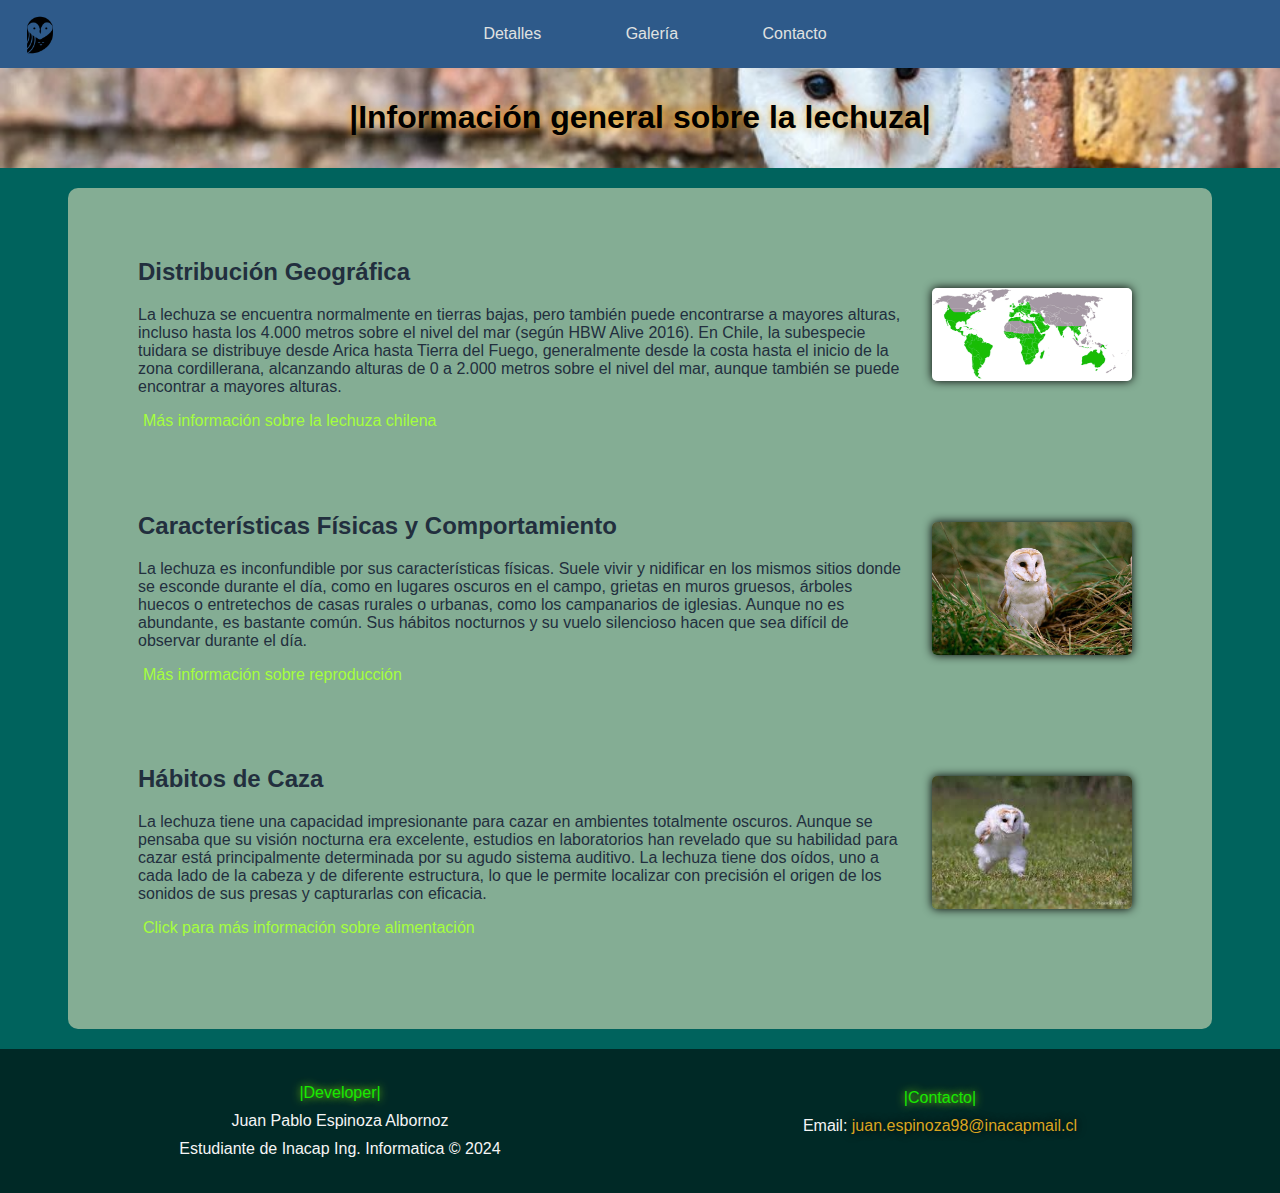
==== index.html @ 1cfc8706 "first commit" ====
<!DOCTYPE html>
<html lang="es">

<head>
    <meta charset="UTF-8">
    <meta name="viewport" content="width=device-width, initial-scale=1.0">
    <title>TodoLechuza</title>
    <link rel="stylesheet" href="css/style-body.css">
    <link rel="stylesheet" href="css/style-inicio.css">
</head>

<body>

    <nav>
        <a id="logo_lechuza" href="index.html">
            <img src="img/logo_lechuza.webp" alt="Logo_lechuza">
        </a>
        <a class="boton-var" href="detalles.html">Detalles</a>
        <a class="boton-var" href="galeria.html">Galería</a>
        <a class="boton-var" href="fcontact.html">Contacto</a>
    </nav>
    <header>
        <h1>|Información general sobre la lechuza|</h1>
    </header>
    <main>

        <div class="postura-pagina">
            <section class="seccion">
                <div class="texto-literario">
                    <h2>Distribución Geográfica</h2>
                    <p>La lechuza se encuentra normalmente en tierras bajas, pero también puede encontrarse a mayores
                        alturas, incluso hasta los 4.000 metros sobre el nivel del mar (según HBW Alive 2016). En Chile,
                        la subespecie tuidara se distribuye desde Arica hasta Tierra del Fuego, generalmente desde la
                        costa hasta el inicio de la zona cordillerana, alcanzando alturas de 0 a 2.000 metros sobre el
                        nivel del mar, aunque también se puede encontrar a mayores alturas.</p>
                        <div class="enlaces-informacion">
                            <a class="lechuza_chilena" href="https://www.rutaschile.com/Guia-Aves-Detalle.php?N=Lechuza">Más información sobre la lechuza chilena</a>
                        </div>
                </div>
                
                <div class="image-container">
                    <img src="img/lechuza_habitad.webp" alt="Lechuza en su hábitat">
                </div>
            </section>

            <section class="seccion">
                <div class="texto-literario">
                    <h2>Características Físicas y Comportamiento</h2>
                    <p>La lechuza es inconfundible por sus características físicas. Suele vivir y nidificar en los
                        mismos sitios donde se esconde durante el día, como en lugares oscuros en el campo, grietas en
                        muros gruesos, árboles huecos o entretechos de casas rurales o urbanas, como los campanarios de
                        iglesias. Aunque no es abundante, es bastante común. Sus hábitos nocturnos y su vuelo silencioso
                        hacen que sea difícil de observar durante el día.</p>
                        <div class="enlaces-informacion">
                            <a class="reproduccion_lechuza" href="https://www.nationalgeographicla.com/animales/lechuza-comun#:~:text=Las%20lechuzas%20comunes%20pueden%20reproducirse,pueden%20cazar%20con%20mayor%20facilidad%20.">Más información sobre reproducción</a>
                        </div>
                    </div>
                <div class="image-container">
                    <img src="img/lechuza_pasto.jpg" alt="Lechuza en su entorno natural">
                </div>
            </section>

            <section class="seccion">
                <div class="texto-literario">
                    <h2>Hábitos de Caza</h2>
                    <p>La lechuza tiene una capacidad impresionante para cazar en ambientes totalmente oscuros. Aunque
                        se pensaba que su visión nocturna era excelente, estudios en laboratorios han revelado que su
                        habilidad para cazar está principalmente determinada por su agudo sistema auditivo. La lechuza
                        tiene dos oídos, uno a cada lado de la cabeza y de diferente estructura, lo que le permite
                        localizar con precisión el origen de los sonidos de sus presas y capturarlas con eficacia.</p>
                        <div class="enlaces-informacion">
                            <a class="alimentacion_info" href="https://www.expertoanimal.com/que-comen-las-lechuzas-26188.html">Click para más información sobre alimentación</a>
                        </div>
                    </div>
                <div class="image-container">
                    <img src="img/lechuza_corriendo.png" alt="Lechuza cazando">
                </div>
            </section>
        </div>
	
    </main>
    <footer>
        <div class="footer-maximo">
            <div class="contenido-footer">
                <p class="title-footer-colums">|Developer|</p>
                <p> Juan Pablo Espinoza Albornoz</p>
                <p> Estudiante de Inacap Ing. Informatica &copy; 2024 </p>
            </div>
            <div class="contenido-footer">
                <p class="title-footer-colums">|Contacto|</p>
                <p>Email: <a class="emeil-format" href="mailto:juan.espinoza98@inacapmail.cl"
                        target="_blank">juan.espinoza98@inacapmail.cl</a></p>
                <br>
            </div>

        </div>
    </footer>
</body>

</html>
---- css/style-body.css ----
body{
    font-family: Verdana, Geneva, Tahoma, sans-serif;
    display: flex;
    flex-direction: column;
    min-height: 100vh;
    margin: 0;
    color: #222f3e;
    background-color: rgba(0, 99, 93);
}
nav{
    background-color: rgb(46, 90, 138);
    padding: 25px ;
    text-align: center;
    text-overflow: ellipsis;
    white-space: nowrap;
    overflow: hidden;
    align-items: center;
}

#logo_lechuza{
    flex-shrink: 0;
    position:absolute;
    left: 0px;
    top: 0;
    height: 40px;
    padding: 15px 20px 4px 10px;
    margin-left: 0px;
    margin-right: 10px;
    display: flex;
    transform: scaleX(-1);
    
}

nav a{
    text-decoration: none;
    color: rgb(224, 226, 225);
    padding: 25px;
    margin: 0px 0px 0px 30px;
    transition: 0.2s;
}

nav a.boton-var:hover{
    background-color: rgba(217, 161, 58, 0.8);
    color: rgb(0, 255, 85);
}

header{
    text-align: center;
    padding: 10px;
    background-image: url(/img/lechuza_baner.jpg);
    background-size: cover; 
    background-position: center; 
    background-repeat: no-repeat; 
}

header h1 {
    color: rgb(0, 0, 0); 
    text-shadow: 0 0 8px rgba(255, 166, 0, 0.8); 
}




footer {
    color: whitesmoke;
    background-color: rgb(0, 41, 38);
    padding: 20px 0; 
    text-align: center; 
}

.footer-maximo {
    display: flex;
    justify-content: center;
    align-items: center;
    flex-wrap: wrap; 
    max-width: 1200px; 
    margin: 0 auto;
}

.footer-maximo .contenido-footer{
    margin: 10px 40px; 
    
}

.contenido-footer{
    flex:1;
    text-align: center;
    width: 50%;
    margin-top: 50px;
    margin: 20px;
}

.contenido-footer p{
    margin: auto;
    padding: 5px;
}

@media screen and (max-width: 600px) {
    .footer-maximo {
        flex-direction: column; 
        align-items: center;
        width: 100%;
        margin: 0; 
    }
    
    .footer-maximo .contenido-footer {
        margin: 10px 0;
        width: 80%;
        text-align: left; 
        
    }
}

.title-footer-colums{
    color: rgb(23, 234, 0);
    text-shadow: 0 0 8px rgb(154, 251, 9);
    
}

.emeil-format{
    text-decoration: none;
    color: goldenrod;
    text-shadow: 0 0 8px rgb(0, 0, 0);
}

.emeil-format:hover{
    color: rgb(0, 187, 255);  
}
---- css/style-inicio.css ----
main{
    flex: 1;
    display: flex;
    justify-content: center;
    
}

.texto-literario {
    flex: 1;
    margin: 10px;
}


.postura-pagina {
    width: 80%;
    background-color: #9ebc9fd5;
    border-radius: 10px;
    padding: 40px 60px;
    display: flex;
    flex-direction: column;
    margin: 20px;
}

.seccion {
    display: flex;
    align-items: center; 
    margin-bottom: 40px;
}

.image-container {
    flex: 0 0 200px; 
    display: flex;
    justify-content: flex-end;
    margin: 20px;
}

.image-container img {
    width: 100%;
    border-radius: 5px;
    box-shadow: 0 0 10px #000000;
    
}

.alimentacion_info {
    text-decoration: none;
    color: #222f3e;
    border-bottom: 2px solid transparent; 
    transition: border-color 0.2s, color 0.2s; 
    display: inline-block;
    padding-left: 5px;
    color: rgb(165, 255, 61);
}

.alimentacion_info:hover {
    border-color: forestgreen; 
    color: rgb(154, 251, 9);
    text-shadow: 0 0 8px rgb(51, 139, 6);
}

.reproduccion_lechuza{
    text-decoration: none;
    color: #222f3e;
    border-bottom: 2px solid transparent; 
    transition: border-color 0.2s, color 0.2s; 
    display: inline-block;
    padding-left: 5px;
    color: rgb(165, 255, 61);
}

.reproduccion_lechuza:hover {
    border-color: forestgreen; 
    color: rgb(154, 251, 9);
    text-shadow: 0 0 8px rgb(51, 139, 6);
}

.lechuza_chilena{
    text-decoration: none;
    color: #222f3e;
    border-bottom: 2px solid transparent; 
    transition: border-color 0.2s, color 0.2s; 
    display: inline-block;
    padding-left: 5px;
    color: rgb(165, 255, 61);
}

.lechuza_chilena:hover {
    border-color: forestgreen; 
    color: rgb(154, 251, 9);
    text-shadow: 0 0 8px rgb(51, 139, 6);
}
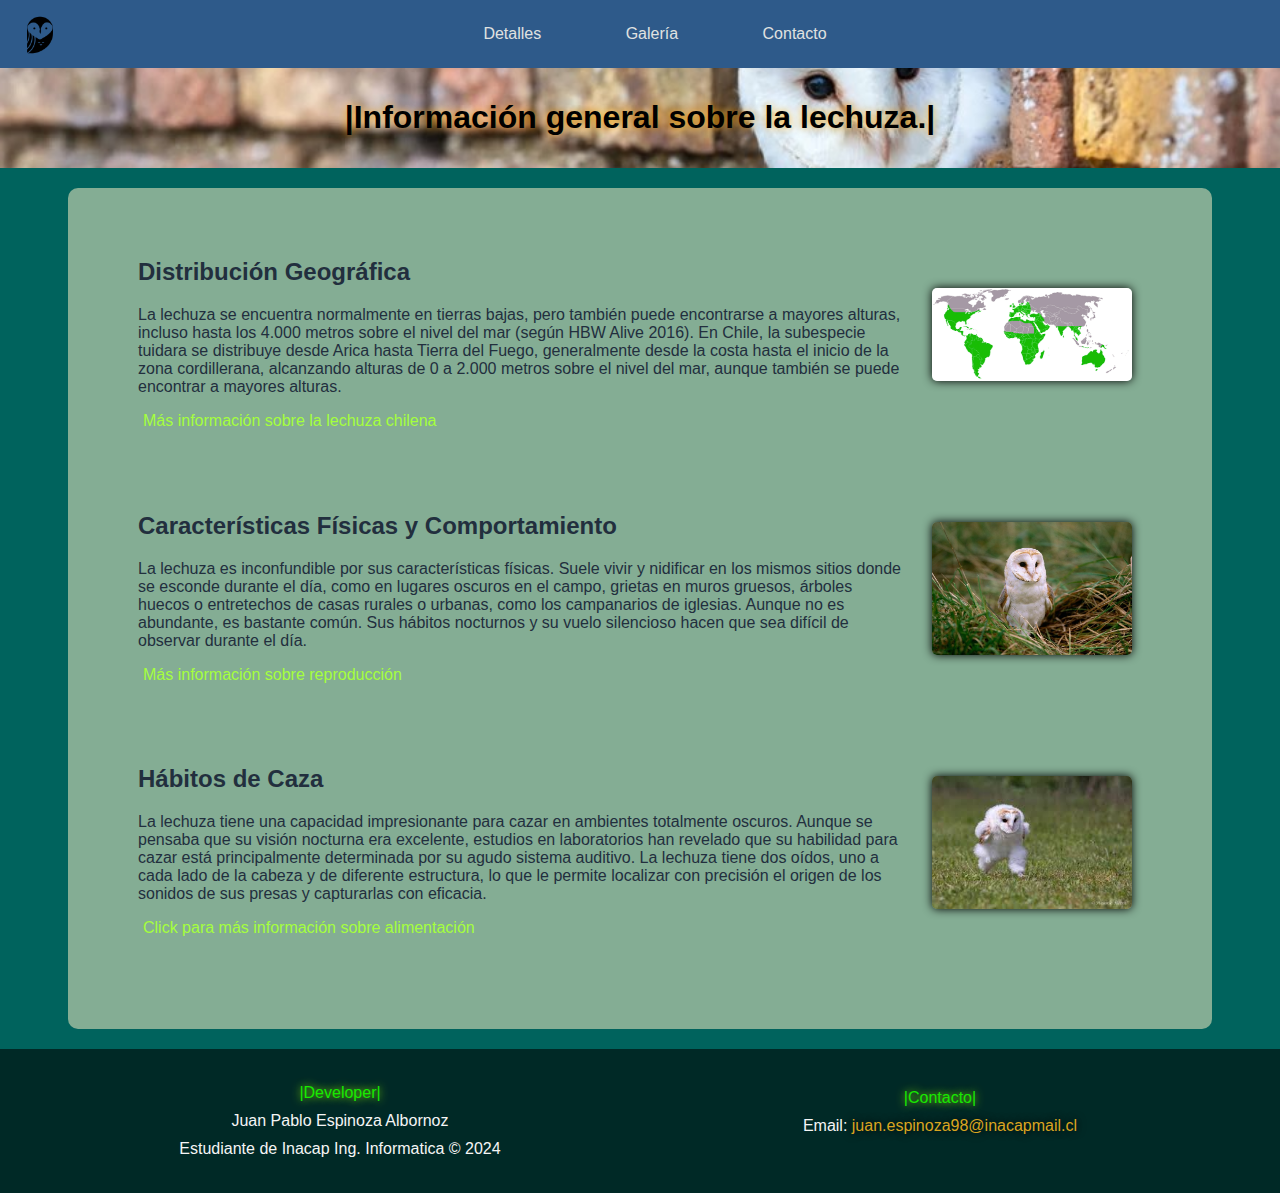
==== commit 714889f0: "agregue un punto para aprender git" ====
--- a/index.html
+++ b/index.html
@@ -20,7 +20,7 @@
         <a class="boton-var" href="fcontact.html">Contacto</a>
     </nav>
     <header>
-        <h1>|Información general sobre la lechuza|</h1>
+        <h1>|Información general sobre la lechuza.|</h1>
     </header>
     <main>
 
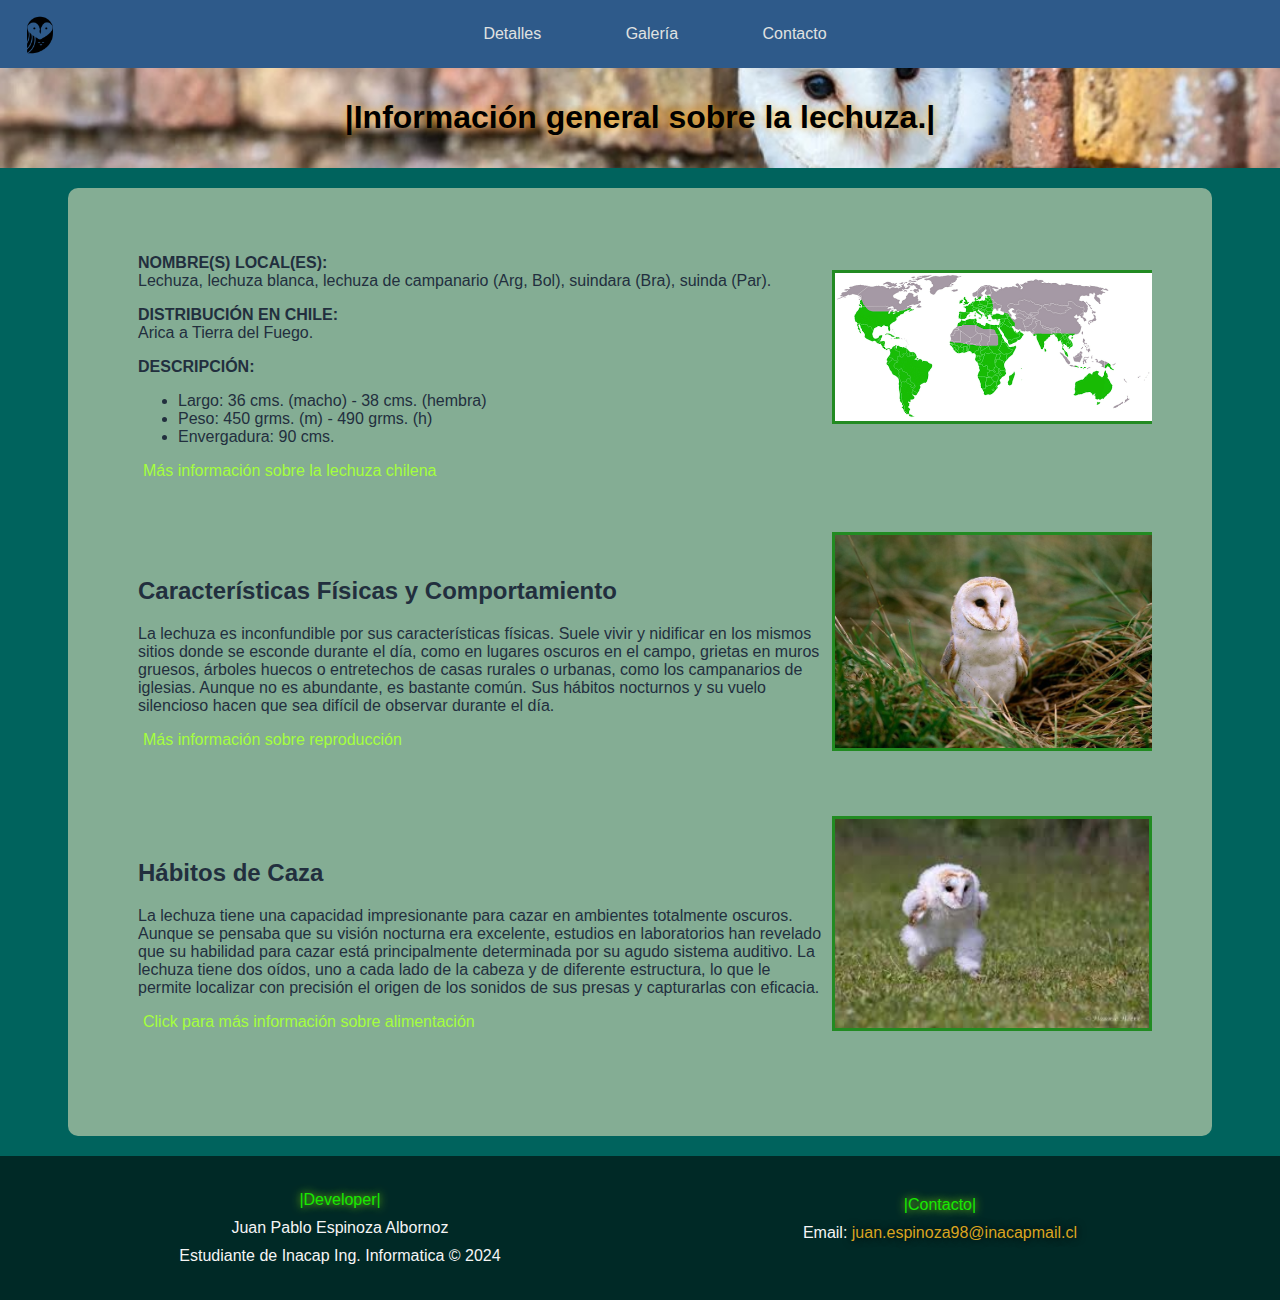
==== commit 329e3c29: "cambio informacion de documentos" ====
--- a/index.html
+++ b/index.html
@@ -10,7 +10,6 @@
 </head>
 
 <body>
-
     <nav>
         <a id="logo_lechuza" href="index.html">
             <img src="img/logo_lechuza.webp" alt="Logo_lechuza">
@@ -27,12 +26,31 @@
         <div class="postura-pagina">
             <section class="seccion">
                 <div class="texto-literario">
-                    <h2>Distribución Geográfica</h2>
-                    <p>La lechuza se encuentra normalmente en tierras bajas, pero también puede encontrarse a mayores
-                        alturas, incluso hasta los 4.000 metros sobre el nivel del mar (según HBW Alive 2016). En Chile,
-                        la subespecie tuidara se distribuye desde Arica hasta Tierra del Fuego, generalmente desde la
-                        costa hasta el inicio de la zona cordillerana, alcanzando alturas de 0 a 2.000 metros sobre el
-                        nivel del mar, aunque también se puede encontrar a mayores alturas.</p>
+                    <p>
+                        <b>NOMBRE(S) LOCAL(ES):</b><br>
+                        Lechuza, lechuza blanca, lechuza de campanario (Arg, Bol), suindara (Bra), suinda (Par).
+                    </p>
+    
+                    <p>
+                        <b>DISTRIBUCIÓN EN CHILE:</b><br>
+                        Arica a Tierra del Fuego.
+                    </p>
+                    <div class="descripcion-info">
+                        <p>
+                            <b>DESCRIPCIÓN:</b>
+                            <ul>
+                                <li>
+                                Largo: 36 cms. (macho) - 38 cms. (hembra)
+                                </li>
+                                <li>
+                                Peso: 450 grms. (m) - 490 grms. (h)
+                                </li>
+                                <li>
+                                Envergadura: 90 cms.
+                                </li>
+                            </ul>
+                        </p>
+                    </div>
                         <div class="enlaces-informacion">
                             <a class="lechuza_chilena" href="https://www.rutaschile.com/Guia-Aves-Detalle.php?N=Lechuza">Más información sobre la lechuza chilena</a>
                         </div>
--- a/css/style-inicio.css
+++ b/css/style-inicio.css
@@ -28,16 +28,25 @@
 }
 
 .image-container {
-    flex: 0 0 200px; 
     display: flex;
-    justify-content: flex-end;
-    margin: 20px;
+    align-items: center;
+    justify-content: left;
+    max-width: 100%;
+    overflow: hidden;
+    float: right;
+    max-width: 320px;
 }
 
 .image-container img {
-    width: 100%;
-    border-radius: 5px;
-    box-shadow: 0 0 10px #000000;
+    width: 200px;
+    max-width: 100%;
+    height: auto;
+    position:relative;
+    padding: 0px;
+    background-repeat: no-repeat;
+    background-position: left center;
+    border: 3px solid forestgreen;
+    margin-bottom: 25px;
     
 }
 
@@ -87,4 +96,18 @@
     border-color: forestgreen; 
     color: rgb(154, 251, 9);
     text-shadow: 0 0 8px rgb(51, 139, 6);
+}
+
+@media screen and (min-width: 1080px) {
+    .image-container img {
+        width: 700px;
+        max-width: 100%;
+        height: auto;
+        position:relative;
+        padding: 0px;
+        background-repeat: no-repeat;
+        background-position: left center;
+        border: 3px solid forestgreen;
+        margin-bottom: 25px;
+    }
 }